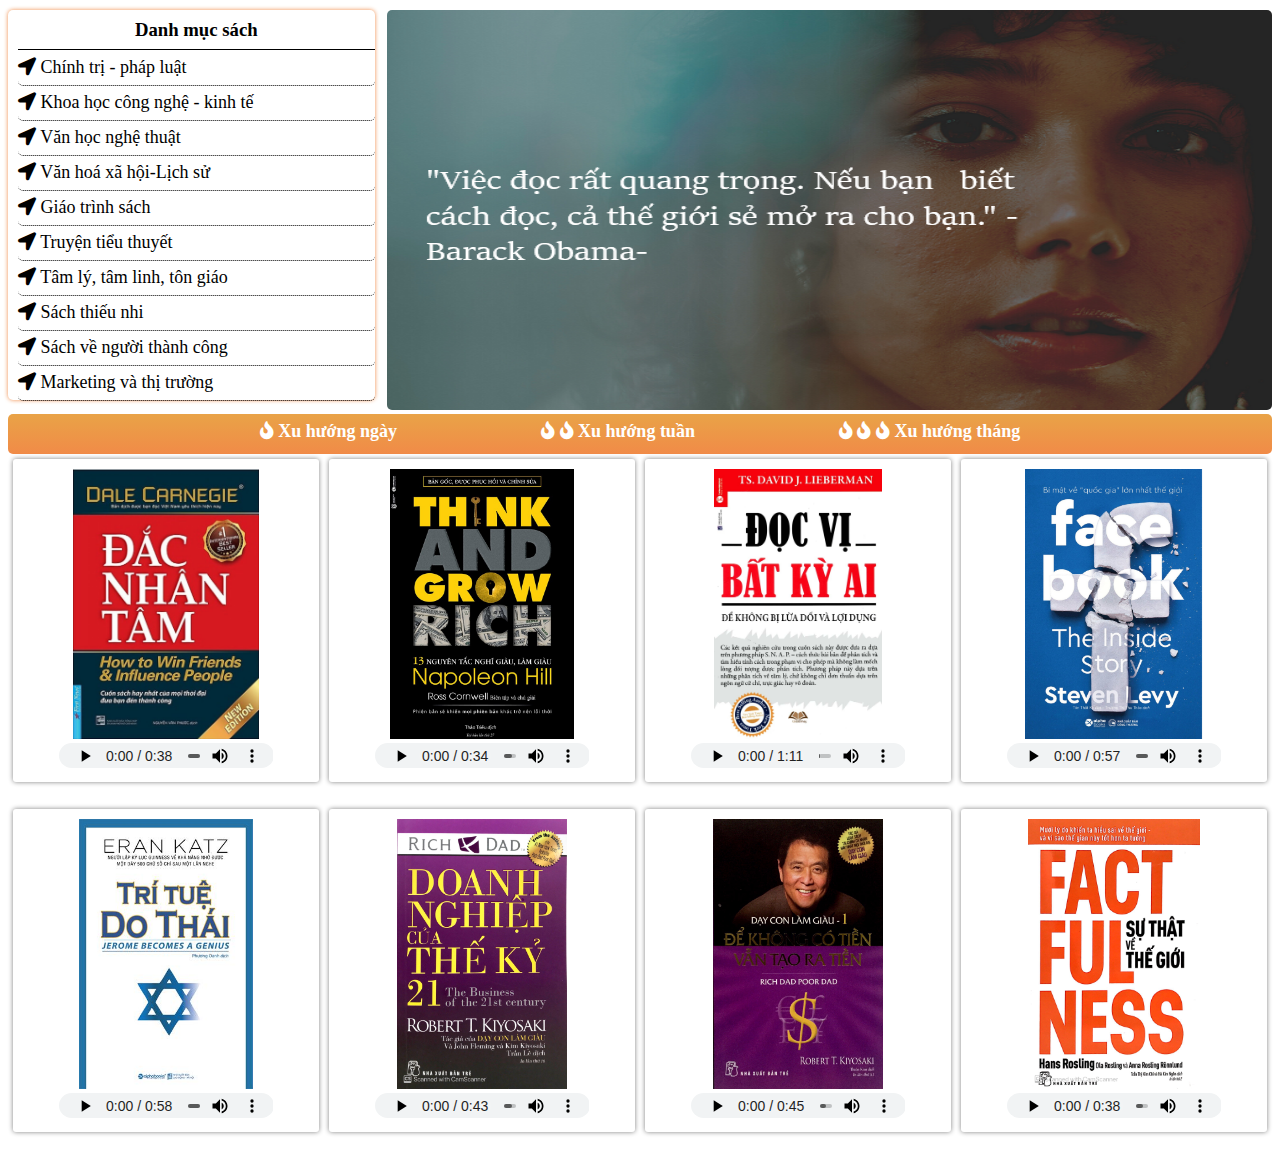
==== TrangChu/home.html @ 21f04503 "upload" ====
<!DOCTYPE html>
<html lang="en">
<head>
    <meta charset="UTF-8">
    <meta http-equiv="X-UA-Compatible" content="IE=edge">
    <meta name="viewport" content="width=device-width, initial-scale=1.0">
    <title>Trang Chủ</title>
    <link rel="stylesheet" href="/icon/fontawesome-free-5.15.4-web/css/all.min.css">
    <link rel="stylesheet" href="\styleHome.css">
</head>
<body>
    <div class="trangChu">
        <!-- Phần chứa danh mục và banner 2 -->
        <div class="container_box">
            <!-- box1 chứa danh mục -->
            <div class="box1">
                <ol type="1" >
                    <h3>Danh mục sách</h3>
                    <li><a href="">
                        <i class="fas fa-location-arrow"></i>
                        Chính trị - pháp luật</a></li>
                    <li><a href="">
                        <i class="fas fa-location-arrow"></i>
                        Khoa học công nghệ - kinh tế</a></li>
                    <li><a href="">
                        <i class="fas fa-location-arrow"></i>
                        Văn học nghệ thuật</a></li>
                    <li><a href="">
                        <i class="fas fa-location-arrow"></i>
                        Văn hoá xã hội-Lịch sử</a></li>
                    <li><a href="">
                        <i class="fas fa-location-arrow"></i>
                        Giáo trình sách</a></li>
                    <li><a href="">
                        <i class="fas fa-location-arrow"></i>
                        Truyện tiểu thuyết</a></li>
                    <li><a href="">
                        <i class="fas fa-location-arrow"></i>
                        Tâm lý, tâm linh, tôn giáo</a></li>
                    <li><a href="">
                        <i class="fas fa-location-arrow"></i>
                        Sách thiếu nhi</a></li>
                    <li><a href="">
                        <i class="fas fa-location-arrow"></i>
                        Sách về người thành công</a></li>
                    <li><a href="">
                        <i class="fas fa-location-arrow"></i>
                        Marketing và thị trường</a></li>
                </ol>
            </div>
            <!-- box2 chứa banner -->
            <div class="box2">
                <img src="/images/Banner2.png" alt="" width="100%" height="400px">
            </div>
        </div>
        <!-- Hộp chứa thanh menu 2 -->
        <div class="container_div">
        <nav class="container_navbar2">
            <a href="">
                <i class="fas fa-fire"></i>
                Xu hướng ngày</a>
            <a href="">
                <i class="fas fa-fire"></i>
                <i class="fas fa-fire"></i>
                Xu hướng tuần</a>
            <a href="">
                <i class="fas fa-fire"></i>
                <i class="fas fa-fire"></i>
                <i class="fas fa-fire"></i>
                
                Xu hướng tháng</a>
        </nav>
    </div>
    </div>
     <!-- Phần nội dung chứa sản phẩm (sách) -->
   <div class="content">
    <div class="element">
        <div class="sach">
            <a href="https://drive.google.com/file/d/1bV6ofED1PyHRMjWrXtZiPlWID0E6Hzxe/view?usp=sharing"><img src="/images/dacNhanTam.jpg" alt=""></a>
            <div><audio src="/audio/dacNhanTam.mp3" controls></audio></div>
        </div>
    </div>
    <div class="element">
        <div class="sach">
        
            <img src="/images/thinkAndGrowRich2.jpg" alt="">
            <div><audio src="/audio/thinkAndGrowRich.mp3" controls></audio></div>
        </div>
    </div>
    <div class="element">
        <div class="sach">
           <a href="https://drive.google.com/file/d/1XcMQBQrm1wt8K79n7MoS9QCdP92i8r56/view"> <img src="/images/docViBatKiAi.jpg" alt=""></a>
           
            <div><audio src="/audio/docViBacKiAi.mp3" controls></audio></div>
        </div>
    </div>
    <div class="element">
        <div class="sach">
            <img src="/images/faceBookBiMatVeQuocGiaLonNhatTg2.png" alt="" >
        <div><audio src="/audio/biMatVeQuocGiaLonNhatTg.mp3" controls></audio></div>
        </div>
    </div>
    <div class="element">
        <div class="sach">
            <img src="/images/triTueDoThai.jpg" alt="" >
            <div><audio src="/audio/triTueDoThai.mp3" controls></audio></div>
        </div>
    </div>
    <div class="element">
        <div class="sach"> 
            <img src="/images/doanhNghiepCuaTheKi21.jpg" alt="" >
           
            <div><audio src="/audio/doanhNghiepCuaTheKy21.mp3" controls></audio></div>
        </div>
    </div>
    <div class="element">
        <div class="sach">
            <a href="https://drive.google.com/file/d/17IwDaTd-FPUJEM36Ouy5Jh9pvk8i5EBD/view?usp=sharing"><img src="/images/dayConLamGiau.jpg" alt="" ></a>
            <div><audio src="/audio/dayConLamGiau.mp3" controls></audio></div>
        </div>
    </div>
    <div class="element">
        <div class="sach">
            <img src="/images/sachFaceFullNess.jpg" alt="" >
            <div><audio src="/audio/dacNhanTam.mp3" controls></audio></div>
        </div>
    </div>
</div>
<!-- <iframe id="iframss" src="/xuHuong/noiBat.html" frameborder="0"></iframe> -->
    </div>
    
</body>
</html>
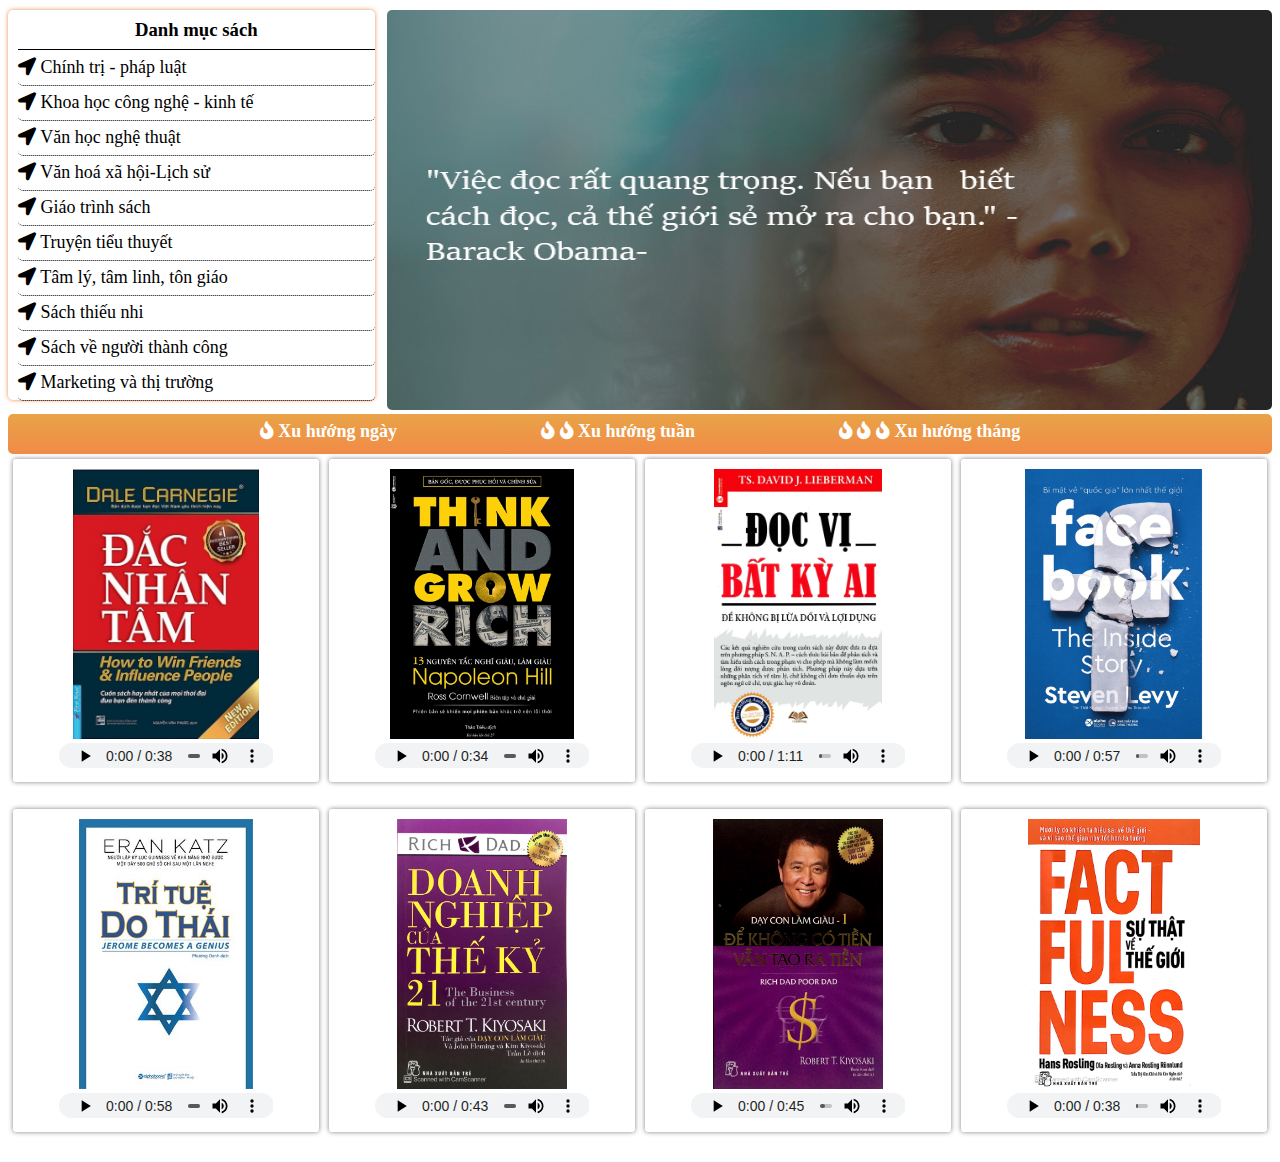
==== commit c435cb4e: "Cập nhật fb" ====
--- a/TrangChu/home.html
+++ b/TrangChu/home.html
@@ -76,57 +76,55 @@
    <div class="content">
     <div class="element">
         <div class="sach">
-            <a href="https://drive.google.com/file/d/1bV6ofED1PyHRMjWrXtZiPlWID0E6Hzxe/view?usp=sharing"><img src="/images/dacNhanTam.jpg" alt=""></a>
+            <a href="#"><img src="/images/dacNhanTam.jpg" alt=""></a>
             <div><audio src="/audio/dacNhanTam.mp3" controls></audio></div>
         </div>
     </div>
     <div class="element">
         <div class="sach">
-        
-            <img src="/images/thinkAndGrowRich2.jpg" alt="">
+           <a href="#"> <img src="/images/thinkAndGrowRich2.jpg" alt=""></a>
             <div><audio src="/audio/thinkAndGrowRich.mp3" controls></audio></div>
         </div>
     </div>
     <div class="element">
         <div class="sach">
-           <a href="https://drive.google.com/file/d/1XcMQBQrm1wt8K79n7MoS9QCdP92i8r56/view"> <img src="/images/docViBatKiAi.jpg" alt=""></a>
+           <a href="#"> <img src="/images/docViBatKiAi.jpg" alt=""></a>
            
             <div><audio src="/audio/docViBacKiAi.mp3" controls></audio></div>
         </div>
     </div>
     <div class="element">
         <div class="sach">
-            <img src="/images/faceBookBiMatVeQuocGiaLonNhatTg2.png" alt="" >
+            <a href="#"><img src="/images/faceBookBiMatVeQuocGiaLonNhatTg2.png" alt="" ></a>
         <div><audio src="/audio/biMatVeQuocGiaLonNhatTg.mp3" controls></audio></div>
         </div>
     </div>
     <div class="element">
         <div class="sach">
-            <img src="/images/triTueDoThai.jpg" alt="" >
+            <a href="#"><img src="/images/triTueDoThai.jpg" alt="" ></a>
             <div><audio src="/audio/triTueDoThai.mp3" controls></audio></div>
         </div>
     </div>
     <div class="element">
         <div class="sach"> 
-            <img src="/images/doanhNghiepCuaTheKi21.jpg" alt="" >
+            <a href="#"><img src="/images/doanhNghiepCuaTheKi21.jpg" alt="" ></a>
            
             <div><audio src="/audio/doanhNghiepCuaTheKy21.mp3" controls></audio></div>
         </div>
     </div>
     <div class="element">
         <div class="sach">
-            <a href="https://drive.google.com/file/d/17IwDaTd-FPUJEM36Ouy5Jh9pvk8i5EBD/view?usp=sharing"><img src="/images/dayConLamGiau.jpg" alt="" ></a>
+            <a href="#"><img src="/images/dayConLamGiau.jpg" alt="" ></a>
             <div><audio src="/audio/dayConLamGiau.mp3" controls></audio></div>
         </div>
     </div>
     <div class="element">
         <div class="sach">
-            <img src="/images/sachFaceFullNess.jpg" alt="" >
+           <a href="#"> <img src="/images/sachFaceFullNess.jpg" alt="" ></a>
             <div><audio src="/audio/dacNhanTam.mp3" controls></audio></div>
         </div>
     </div>
 </div>
-<!-- <iframe id="iframss" src="/xuHuong/noiBat.html" frameborder="0"></iframe> -->
     </div>
     
 </body>
